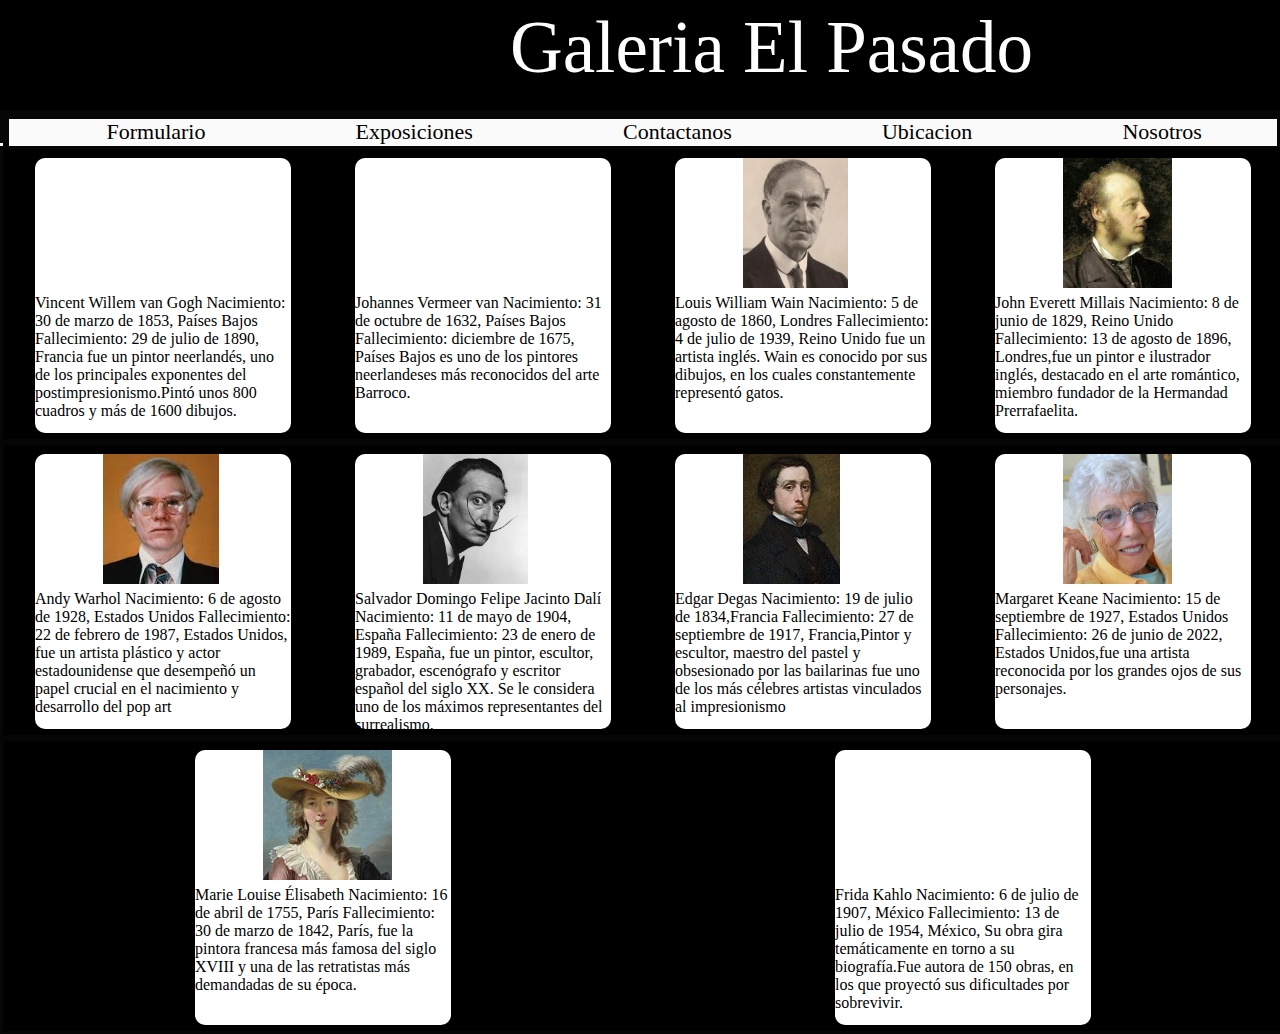
==== index.html @ 1c1301c3 "Add files via upload" ====
<!DOCTYPE html>
<html lang="en">
<head>
    <meta charset="UTF-8">
    <meta name="viewport" content="width=device-width, initial-scale=1.0">
    <link rel="stylesheet" href="css/reset.css">
    <link rel="stylesheet" href="css/styles.css">
    <title>Document</title>
</head>

<body>
    <header id="header" >
        <h1 id="h1">Galeria El Pasado</h1>
    </header>
    <section id="body"> 
        <section id="opciones">
            <nav id="opciones">
                <ul id="opciones">
            <a href="forms.html">Formulario</a>
            <a href="exposiciones.html">Exposiciones</a>
            <a href="contacto.html">Contactanos</a>
            <a href="publicaciones.html">Ubicacion</a>
            <a href="nosotros.html">Nosotros</a>
            </ul>
            </nav>
                </section>
    <section id="bio">
<div id="b1"><div id="ima1"><img class="ima1" src="img/vang.jfif" alt=""></div><h1 id="tit"></h1> <h2 id="h22"></h2> Vincent Willem van Gogh  Nacimiento: 30 de marzo de 1853,  Países Bajos
    Fallecimiento: 29 de julio de 1890,  Francia fue un pintor neerlandés, uno de los principales exponentes del postimpresionismo.​Pintó unos 800 cuadros y  más de 1600 dibujos. </div>
    <div id="b1"><div id="ima2"> <img class="ima1" src="img/Jan\ ve.jpg" alt=""></div><h1 id="tit"></h1 > <h2 id="h22"></h2> Johannes Vermeer van Nacimiento: 31 de octubre de 1632,  Países Bajos
        Fallecimiento: diciembre de 1675,  Países Bajos es uno de los pintores neerlandeses más reconocidos del arte Barroco. </div>
        <div id="b1"><div id="ima3"><img  class="ima1" src="img/Louis-Wain.jpg" alt=""></div><h1 id="tit"></h1 > <h2 id="h22"></h2>  Louis  William  Wain        Nacimiento: 5 de agosto de 1860, Londres 
            Fallecimiento: 4 de julio de 1939, Reino Unido   fue un artista inglés. Wain es conocido por sus dibujos, en los cuales constantemente representó gatos.</div>
            <div id="b1"><div id="ima4"><img class="ima1" src="img/john-everett.jpg" alt=""></div><h1 id="tit"></h1 > <h2 id="h22"></h2>John Everett Millais  Nacimiento: 8 de junio de 1829, Reino Unido
                Fallecimiento: 13 de agosto de 1896, Londres,fue un pintor e ilustrador inglés, destacado en el arte romántico, ​ miembro fundador de la Hermandad Prerrafaelita.  </div>

            </section>
<section id="bio2">
    <div id="b1"><div id="ima5"><img class="ima1" src="img/Andy.jpg" alt=""></div><h1 id="tit"></h1 > <h2 id="h22"></h2> Andy Warhol Nacimiento: 6 de agosto de 1928, Estados Unidos
        Fallecimiento: 22 de febrero de 1987, Estados Unidos, fue un artista plástico y actor estadounidense que desempeñó un papel crucial en el nacimiento y desarrollo del pop art </div>
        <div id="b1"><div id="ima6"><img class="ima1" src="img/dali.jpg" alt=""></div><h1 id="tit"></h1 > <h2 id="h22"></h2> Salvador Domingo Felipe Jacinto Dalí Nacimiento: 11 de mayo de 1904, España
            Fallecimiento: 23 de enero de 1989, España, fue un pintor, escultor, grabador, escenógrafo y escritor español del siglo XX. Se le considera uno de los máximos representantes del surrealismo. </div>
            <div id="b1"><div id="ima7"><img class="ima1" src="img/Edgar_Degas.jpg" alt=""></div><h1 id="tit"></h1 > <h2 id="h22"></h2> Edgar Degas Nacimiento: 19 de julio de 1834,Francia
                Fallecimiento: 27 de septiembre de 1917, Francia,Pintor y escultor, maestro del pastel y obsesionado por  las bailarinas fue uno de los más célebres artistas vinculados al impresionismo </div>

                <div id="b1"><div id="ima8"><img class="ima1" src="img/Margaret-keane.jpg" alt=""></div><h1 id="tit"></h1 > <h2 id="h22"></h2> Margaret Keane Nacimiento: 15 de septiembre de 1927,  Estados Unidos
                    Fallecimiento: 26 de junio de 2022, Estados Unidos,fue una artista  reconocida por los grandes ojos de sus personajes. </div>
</section> 
<section id="bio3">
    <div id="b1"><div id="ima9"><img class="ima1" src="img/Elisabeth-Louise_Vigée-Lebrun.jpg" alt=""></div><h1 id="tit"></h1 > <h2 id="h22"></h2> Marie Louise Élisabeth Nacimiento: 16 de abril de 1755, París
        Fallecimiento: 30 de marzo de 1842, París, fue la pintora francesa más famosa del siglo XVIII y una de las retratistas más demandadas de su época.  </div>
        <div id="b1"><div id="ima10"><img class="ima1" src="img/Frida\ k.jpg" alt=""></div><h1 id="tit"></h1 >   <h2 id="h22"></h2 > Frida Kahlo Nacimiento: 6 de julio de 1907,  México
            Fallecimiento: 13 de julio de 1954, México,  Su obra gira temáticamente en torno a su biografía.Fue autora de 150 obras,  en los que proyectó sus dificultades por sobrevivir. </div>
    
</section>
</section> 
</body>
</html>
---- css/styles.css ----
header{background-color: rgb(0, 0, 0);height: 110px; }
h1{ color: white; font-size: 73px; margin-left: 510px; float: left; font-family: titulo;margin-top: 6px;}
#opciones{ background-color: rgb(250, 250, 250);display: flex;justify-content: space-around;height: 27px;
border: solid rgb(6, 6, 6) 3px;width: 100%;}
a{text-decoration: none;color: rgb(0, 0, 0);font-family:menu1 ;font-size: 22px}
li{list-style: none;} 
@font-face {src: url(fonts/Once.otf);font-family: menu1;}
@font-face {src: url(fonts/Simple\ Signature.otf);font-family: titulo;}
#bio{background-color: rgb(0, 0, 0);display: flex;justify-content: space-around;height: 290px;border: solid rgb(6, 6, 6) 3px;
width: 100%; margin-top: 3px; flex-wrap: wrap;}
#b1{background-color: rgb(255, 255, 255);width: 20%;height: 275px;margin-top: 9px; border-radius: 10px 10px 10px 10px;}
#bio2{ background-color: rgb(0, 0, 0); display: flex; justify-content: space-around; height: 290px;
 border: solid rgb(6, 6, 6) 3px;width: 100%;flex-wrap: wrap;}
#ima1{background-image: url(img/vang.jfif);width: 47%;height: 130px;background-size: cover;display: flex;
margin-left: auto;margin-right: auto;}
#ima2{background-image: url(img/Jan\ ve.jpg);width: 47%;height: 130px;background-size: cover;display: flex;
margin-left: auto; margin-right: auto;}
#ima3{background-image: url(img/Louis-Wain.jpg);width: 47%;height: 130px;background-size: cover;display: flex;
margin-left: auto;margin-right: auto;}
#ima4{background-image: url(img/john-everett.jpg);width: 47%;height: 130px;background-size: cover;display: flex;
margin-left: auto;margin-right: auto;}
#ima5{background-image: url(img/Andy.jpg);width: 47%;height: 130px;background-size: cover;display: flex;
margin-left: auto;margin-right: auto;}
#ima6{background-image: url(img/dali.jpg);width: 47%;height: 130px;background-size: cover;display: flex;margin-left: auto;
margin-right: auto;}
#ima7{
    background-image: url(img/Edgar_Degas.jpg);
    width: 47%;
    height: 130px;
    background-size: cover;
    display: flex;
    margin-left: auto;
    margin-right: auto;
}
#ima8{
    background-image: url(img/Margaret-keane.jpg);
    width: 47%;
    height: 130px;
    background-size: cover;
    display: flex;
    margin-left: auto;
    margin-right: auto;
}
#ima9{
    background-image: url(img/Elisabeth-Louise_Vigée-Lebrun.jpg);
    width: 47%;
    height: 130px;
    background-size: cover;
    display: flex;
    margin-left: auto;
    margin-right: auto;
}
#ima10{
    background-image: url(img/Frida\ k.jpg);
    width: 47%;
    height: 130px;
    background-size: cover;
    display: flex;
    margin-left: auto;
    margin-right: auto;
}

#bio3{
    background-color: rgb(0, 0, 0);
    display: flex;
    justify-content: space-around;
    height: 290px;
    border: solid rgb(6, 6, 6) 3px;
    width: 100%;
    
    flex-wrap: wrap;
}
@media screen and (min-width:280px) and (max-width:570px)   {

    header{
        background-color: rgb(224, 130, 130);
        height: 100px;
        align-items: center;
        display: flex;
        }
    h1{
        color: rgb(0, 0, 0);
        font-size: 43px;
       margin-left: auto;
       margin-right: auto;
        float: left;
        font-family: titulo;
        margin-top: 6px;
    }
    li{list-style: none;} 
    #h22{
        margin-top: 5px;
        
    }
    #opciones{
        background-color: rgb(250, 250, 250);
        
        display: flex;
        justify-content: space-around;
        height: 27px;
        border: solid rgb(6, 6, 6) 3px;
        width: 99%;
       }
       a{
        text-decoration: none;
        color: rgb(0, 0, 0);
        font-family:menu1 ;
        font-size: 14px
    }
    @font-face {
        
        src: url(fonts/Once.otf);
        font-family: menu1;
    }
    @font-face {
        
        src: url(fonts/Simple\ Signature.otf);
        font-family: titulo;
    }
    #bio{
        background-color: rgb(224, 130, 130);
        display: flex;
        justify-content: center;
        align-items: center;
        height: auto;
        border: solid  rgb(224, 130, 130) 3px; 
        width: 100%;
        margin-top: 3px;
        flex-direction: column;
    }
    #b1{
        background-color: rgb(255, 255, 255);
        width: 90%;
        height: 379px;
        margin-top: 5px;
        display: flex;
        flex-direction: column;
        border-radius: 10px 10px 10px 10px;
        
        
    }
    
    #bio2{
        background-color: rgb(224, 130, 130);
        display: flex;
        justify-content: center;
        align-items: center;
        height: auto;
        border: solid  rgb(224, 130, 130) 3px; 
        width: 100%;
        margin-top: 3px;
        flex-direction: column;
       
    }
    
    #ima1{
       width: 100%;
        height: 230px; }
.ima1{ width: 100%;
 height: auto;
        }
    #ima2{
       
        width: 100%;
        height: 230px;
         }
    #ima3{
        width: 100%;
        height: 230px; }
    #ima4{
        width: 100%;
        height: 230px; }
    #ima5{
       
        width: 100%;
        height: 230px;
       
    }
    #ima6{
        
        width: 100%;
        height: 230px;
       
    }
    #ima7{
       
        width: 92%;
        height: 190px;
       
    }
    #ima8{
      
        width: 100%;
        height: 230px;
      
    }
    #ima9{
        
        width: 100%;
        height: 230px;
       
    }
    #ima10{
       
        width: 100%;
        height: 230px;
       
    }
   
    #bio3{
        background-color: rgb(224, 130, 130);
        display: flex;
        justify-content: center;
        align-items: center;
        height: auto;
        border: solid  rgb(224, 130, 130) 3px; 
        width: 100%;
        margin-top: 3px;
        flex-direction: column;
    }

}

@media screen and (min-width:571px) and (max-width:890px)   {
    header{
        background-color: rgb(224, 130, 130);
        height: 100px;
        align-items: center;
        display: flex;
        }
    h1{
        color: rgb(0, 0, 0);
        font-size: 43px;
       margin-left: auto;
       margin-right: auto;
        float: left;
        font-family: titulo;
        margin-top: 6px;
    }
    li{list-style: none;} 
    #h22{
        margin-top: 5px;
        
    }
    #opciones{
        background-color: rgb(250, 250, 250);
        
        display: flex;
        justify-content: space-around;
        height: 27px;
        border: solid rgb(6, 6, 6) 3px;
        width: 99%;
       }
       a{
        text-decoration: none;
        color: rgb(0, 0, 0);
        font-family:menu1 ;
        font-size: 14px
    }
    @font-face {
        
        src: url(fonts/Once.otf);
        font-family: menu1;
    }
    @font-face {
        
        src: url(fonts/Simple\ Signature.otf);
        font-family: titulo; }
    #bio{
        background-color: rgb(224, 130, 130);
        display: flex;
        justify-content: center;
        align-items: center;
        height: auto;
        border: solid  rgb(224, 130, 130) 3px; 
        width: 100%;
        margin-top: 3px;}
    #b1{
        background-color: rgb(255, 255, 255);
        width: 40%;
        height: 379px;
        margin-top: 5px;
        margin-right: 10px;
        border-radius: 10px 10px 10px 10px;}
     #bio2{
        background-color: rgb(224, 130, 130);
        display: flex;
        justify-content: center;
        align-items: center;
        height: auto;
        border: solid  rgb(224, 130, 130) 3px; 
        width: 100%;
        margin-top: 3px;}
     #ima1{
       width: 100%;
        height: 230px; }
.ima1{ width: 100%;
 height: auto;
        }
    #ima2{
       width: 100%;
        height: 230px; }
    #ima3{
        width: 100%;
        height: 230px; }
    #ima4{
        width: 100%;
        height: 230px; }
    #ima5{
        width: 100%;
        height: 230px; }
    #ima6{ width: 100%;
        height: 230px; }
    #ima7{ width: 100%;
        height: 230px; }
    #ima8{ width: 100%;
        height: 230px; }
    #ima9{width: 100%;
        height: 270px; }
    #ima10{width: 100%;
        height: 270px;
        } #bio3{
        background-color: rgb(224, 130, 130);
        display: flex;
        justify-content: center;
        align-items: center;
        height: auto;
        border: solid  rgb(224, 130, 130) 3px; 
        width: 100%;
        margin-top: 3px; }}
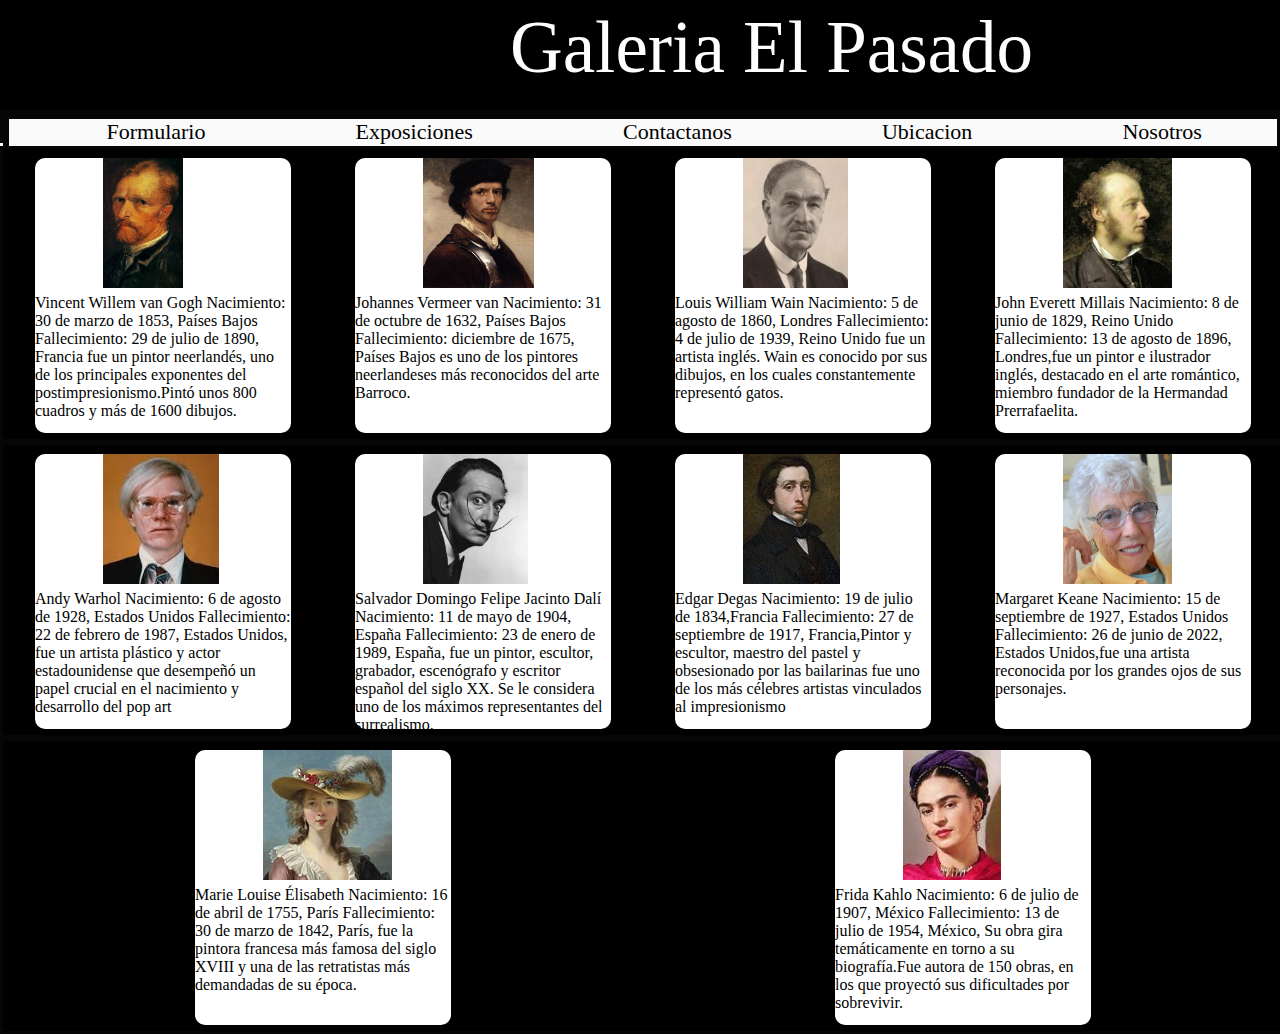
==== commit 83530d84: "index.html" ====
--- a/index.html
+++ b/index.html
@@ -25,9 +25,9 @@
             </nav>
                 </section>
     <section id="bio">
-<div id="b1"><div id="ima1"><img class="ima1" src="img/vang.jfif" alt=""></div><h1 id="tit"></h1> <h2 id="h22"></h2> Vincent Willem van Gogh  Nacimiento: 30 de marzo de 1853,  Países Bajos
+<div id="b1"><div id="ima1"><img class="ima1" src="img/Van Gogh.jpg" alt=""></div><h1 id="tit"></h1> <h2 id="h22"></h2> Vincent Willem van Gogh  Nacimiento: 30 de marzo de 1853,  Países Bajos
     Fallecimiento: 29 de julio de 1890,  Francia fue un pintor neerlandés, uno de los principales exponentes del postimpresionismo.​Pintó unos 800 cuadros y  más de 1600 dibujos. </div>
-    <div id="b1"><div id="ima2"> <img class="ima1" src="img/Jan\ ve.jpg" alt=""></div><h1 id="tit"></h1 > <h2 id="h22"></h2> Johannes Vermeer van Nacimiento: 31 de octubre de 1632,  Países Bajos
+    <div id="b1"><div id="ima2"> <img class="ima1" src="img/Jan ve.jpg" alt=""></div><h1 id="tit"></h1 > <h2 id="h22"></h2> Johannes Vermeer van Nacimiento: 31 de octubre de 1632,  Países Bajos
         Fallecimiento: diciembre de 1675,  Países Bajos es uno de los pintores neerlandeses más reconocidos del arte Barroco. </div>
         <div id="b1"><div id="ima3"><img  class="ima1" src="img/Louis-Wain.jpg" alt=""></div><h1 id="tit"></h1 > <h2 id="h22"></h2>  Louis  William  Wain        Nacimiento: 5 de agosto de 1860, Londres 
             Fallecimiento: 4 de julio de 1939, Reino Unido   fue un artista inglés. Wain es conocido por sus dibujos, en los cuales constantemente representó gatos.</div>
@@ -49,10 +49,10 @@
 <section id="bio3">
     <div id="b1"><div id="ima9"><img class="ima1" src="img/Elisabeth-Louise_Vigée-Lebrun.jpg" alt=""></div><h1 id="tit"></h1 > <h2 id="h22"></h2> Marie Louise Élisabeth Nacimiento: 16 de abril de 1755, París
         Fallecimiento: 30 de marzo de 1842, París, fue la pintora francesa más famosa del siglo XVIII y una de las retratistas más demandadas de su época.  </div>
-        <div id="b1"><div id="ima10"><img class="ima1" src="img/Frida\ k.jpg" alt=""></div><h1 id="tit"></h1 >   <h2 id="h22"></h2 > Frida Kahlo Nacimiento: 6 de julio de 1907,  México
+        <div id="b1"><div id="ima10"><img class="ima1" src="img/Frida k.jpg" alt=""></div><h1 id="tit"></h1 >   <h2 id="h22"></h2 > Frida Kahlo Nacimiento: 6 de julio de 1907,  México
             Fallecimiento: 13 de julio de 1954, México,  Su obra gira temáticamente en torno a su biografía.Fue autora de 150 obras,  en los que proyectó sus dificultades por sobrevivir. </div>
     
 </section>
 </section> 
 </body>
-</html>+</html>
